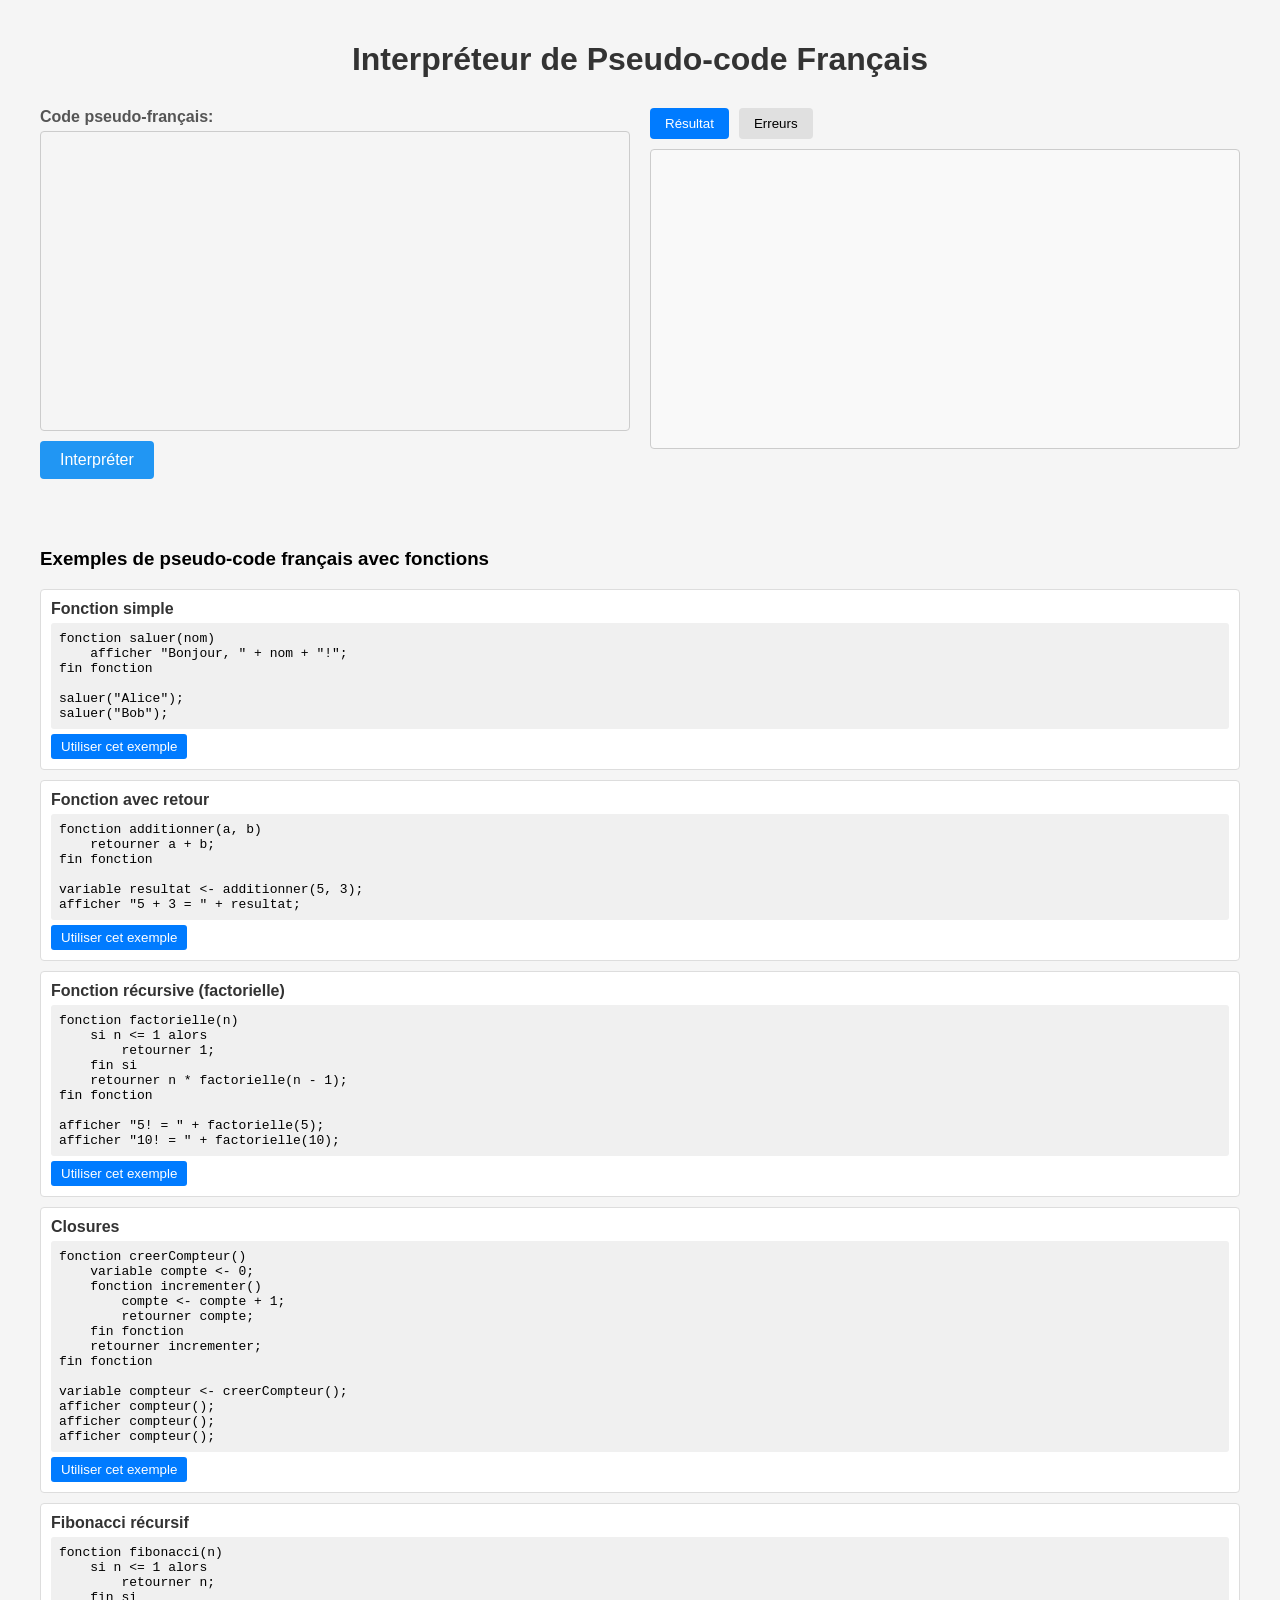
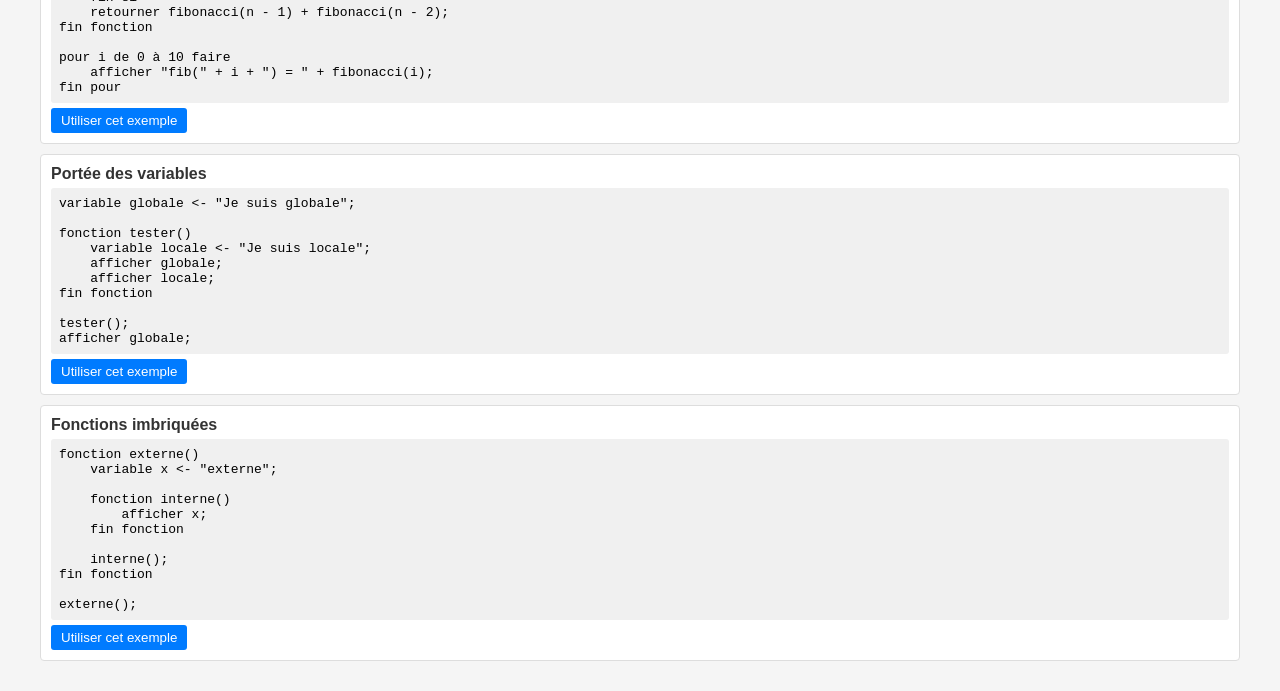
==== index.html @ 74392291 "État initial : version modulaire + CodeMirror 6" ====
<!DOCTYPE html>
<html lang="fr">
<head>
    <meta charset="UTF-8">
    <meta name="viewport" content="width=device-width, initial-scale=1.0">
    <title>Interpréteur de Pseudo-code Français</title>
    <link rel="stylesheet" href="style.css">
</head>
<body>
    <h1>Interpréteur de Pseudo-code Français</h1>
    
    <div class="container">
        <div class="editor-container">
            <div class="input-area">
                <div class="label">Code pseudo-français:</div>
                <!-- avant : <textarea id="code-input"></textarea> -->
                <div id="code-input"></div>
                <div class="button-group">
                    <button id="interpret-btn" class="btn">Interpréter</button>
                </div>
            </div>
            <div class="output-area">
                <div class="output-tabs">
                    <button class="output-tab active" data-target="result-output">Résultat</button>
                    <button class="output-tab" data-target="errors-output">Erreurs</button>
                </div>
                <div id="result-output" class="output-visible"></div>
                <div id="errors-output"></div>
            </div>
        </div>
        
        <div class="examples">
            <h3>Exemples de pseudo-code français avec fonctions</h3>
            
            <div class="example">
                <div class="example-title">Fonction simple</div>
                <div class="example-code">fonction saluer(nom)
    afficher "Bonjour, " + nom + "!";
fin fonction

saluer("Alice");
saluer("Bob");</div>
                <button class="use-example-btn" data-example="1">Utiliser cet exemple</button>
            </div>
            
            <div class="example">
                <div class="example-title">Fonction avec retour</div>
                <div class="example-code">fonction additionner(a, b)
    retourner a + b;
fin fonction

variable resultat <- additionner(5, 3);
afficher "5 + 3 = " + resultat;</div>
                <button class="use-example-btn" data-example="2">Utiliser cet exemple</button>
            </div>
            
            <div class="example">
                <div class="example-title">Fonction récursive (factorielle)</div>
                <div class="example-code">fonction factorielle(n)
    si n <= 1 alors
        retourner 1;
    fin si
    retourner n * factorielle(n - 1);
fin fonction

afficher "5! = " + factorielle(5);
afficher "10! = " + factorielle(10);</div>
                <button class="use-example-btn" data-example="3">Utiliser cet exemple</button>
            </div>
            
            <div class="example">
                <div class="example-title">Closures</div>
                <div class="example-code">fonction creerCompteur()
    variable compte <- 0;
    fonction incrementer()
        compte <- compte + 1;
        retourner compte;
    fin fonction
    retourner incrementer;
fin fonction

variable compteur <- creerCompteur();
afficher compteur();
afficher compteur();
afficher compteur();</div>
                <button class="use-example-btn" data-example="4">Utiliser cet exemple</button>
            </div>
            
            <div class="example">
                <div class="example-title">Fibonacci récursif</div>
                <div class="example-code">fonction fibonacci(n)
    si n <= 1 alors
        retourner n;
    fin si
    retourner fibonacci(n - 1) + fibonacci(n - 2);
fin fonction

pour i de 0 à 10 faire
    afficher "fib(" + i + ") = " + fibonacci(i);
fin pour</div>
                <button class="use-example-btn" data-example="5">Utiliser cet exemple</button>
            </div>
            
            <div class="example">
                <div class="example-title">Portée des variables</div>
                <div class="example-code">variable globale <- "Je suis globale";

fonction tester()
    variable locale <- "Je suis locale";
    afficher globale;
    afficher locale;
fin fonction

tester();
afficher globale;</div>
                <button class="use-example-btn" data-example="6">Utiliser cet exemple</button>
            </div>
            
            <div class="example">
                <div class="example-title">Fonctions imbriquées</div>
                <div class="example-code">fonction externe()
    variable x <- "externe";
    
    fonction interne()
        afficher x;
    fin fonction
    
    interne();
fin fonction

externe();</div>
                <button class="use-example-btn" data-example="7">Utiliser cet exemple</button>
            </div>
        </div>
    </div>
    
<script type="importmap">
{
"imports": {
    "@codemirror/view": "https://esm.sh/@codemirror/view@6",
    "@codemirror/language": "https://esm.sh/@codemirror/language@6",
    "@codemirror/commands": "https://esm.sh/@codemirror/commands@6"
}
}
</script> 
    <script src="js/tokens.js"></script>
    <script src="js/scanner.js"></script>
    <script src="js/ast.js"></script>
    <script src="js/errors.js"></script>
    <script src="js/parser.js"></script>
    <script src="js/environment.js"></script>
    <script src="js/callable.js"></script>
    <script src="js/interpreter.js"></script>
    <script src="js/examples.js"></script>
    <script type="module" src="js/ui.js"></script>
</body>
</html>
---- style.css ----
body {
	font-family: 'Segoe UI', Tahoma, Geneva, Verdana, sans-serif;
	max-width: 1200px;
	margin: 0 auto;
	padding: 20px;
	background-color: #f5f5f5;
}
h1 {
	color: #333;
	text-align: center;
	margin-bottom: 30px;
}
.container {
	display: flex;
	flex-direction: column;
	gap: 20px;
}
.editor-container {
	display: flex;
	gap: 20px;
	width: 100%;
}
.input-area, .output-area {
	flex: 1;
	display: flex;
	flex-direction: column;
}
.label {
	font-weight: bold;
	margin-bottom: 5px;
	color: #555;
}


#code-input {
	width: 100%;
	height: 300px;
	border: 1px solid #ccc;
	border-radius: 4px;
	box-sizing: border-box;
	overflow: hidden;
}
#code-input .cm-editor {
	height: 100%;
}
#code-input .cm-scroller {
	overflow: auto;
	font-family: monospace;
}


.button-group {
	display: flex;
	gap: 10px;
	margin-top: 10px;
}
.btn {
	padding: 10px 20px;
	color: white;
	border: none;
	border-radius: 4px;
	cursor: pointer;
	font-size: 16px;
	transition: background-color 0.3s;
}
#parse-btn {
	background-color: #4CAF50;
}
#parse-btn:hover {
	background-color: #45a049;
}
#interpret-btn {
	background-color: #2196F3;
}
#interpret-btn:hover {
	background-color: #1976D2;
}
.output-tabs {
	display: flex;
	gap: 10px;
	margin-bottom: 10px;
}
.output-tab {
	padding: 8px 15px;
	background-color: #e0e0e0;
	border: none;
	border-radius: 4px;
	cursor: pointer;
	transition: background-color 0.2s;
}
.output-tab.active {
	background-color: #007bff;
	color: white;
}
#tokens-output, #ast-output, #result-output, #errors-output {
	width: 100%;
	height: 300px;
	padding: 12px;
	border: 1px solid #ccc;
	border-radius: 4px;
	background-color: #f9f9f9;
	font-family: monospace;
	overflow-y: auto;
	box-sizing: border-box;
	display: none;
}
.output-visible {
	display: block !important;
}
.examples {
	margin-top: 30px;
}
.example {
	background-color: white;
	border: 1px solid #ddd;
	border-radius: 4px;
	padding: 10px;
	margin-bottom: 10px;
}
.example-title {
	font-weight: bold;
	margin-bottom: 5px;
	color: #333;
}
.example-code {
	background-color: #f0f0f0;
	padding: 8px;
	border-radius: 3px;
	font-family: monospace;
	white-space: pre;
	overflow-x: auto;
}
.use-example-btn {
	margin-top: 5px;
	padding: 5px 10px;
	background-color: #007bff;
	color: white;
	border: none;
	border-radius: 3px;
	cursor: pointer;
}
.use-example-btn:hover {
	background-color: #0069d9;
}
.token-type {
	font-weight: bold;
	color: #0066cc;
}
.token-lexeme {
	color: #cc6600;
}
.token-literal {
	color: #006600;
}
.token-line {
	color: #666666;
}
.error {
	color: #cc0000;
	font-weight: bold;
}
.runtime-error {
	color: #dc3545;
	background-color: #f8d7da;
	border: 1px solid #f5c6cb;
	padding: 8px;
	border-radius: 4px;
	margin: 5px 0;
}
.success {
	color: #155724;
	background-color: #d4edda;
	border: 1px solid #c3e6cb;
	padding: 8px;
	border-radius: 4px;
	margin: 5px 0;
}
.result-value {
	font-weight: bold;
	color: #28a745;
}
.ast-node {
	margin-left: 20px;
}
.ast-type {
	font-weight: bold;
	color: #0066cc;
}
.ast-content {
	color: #333;
}
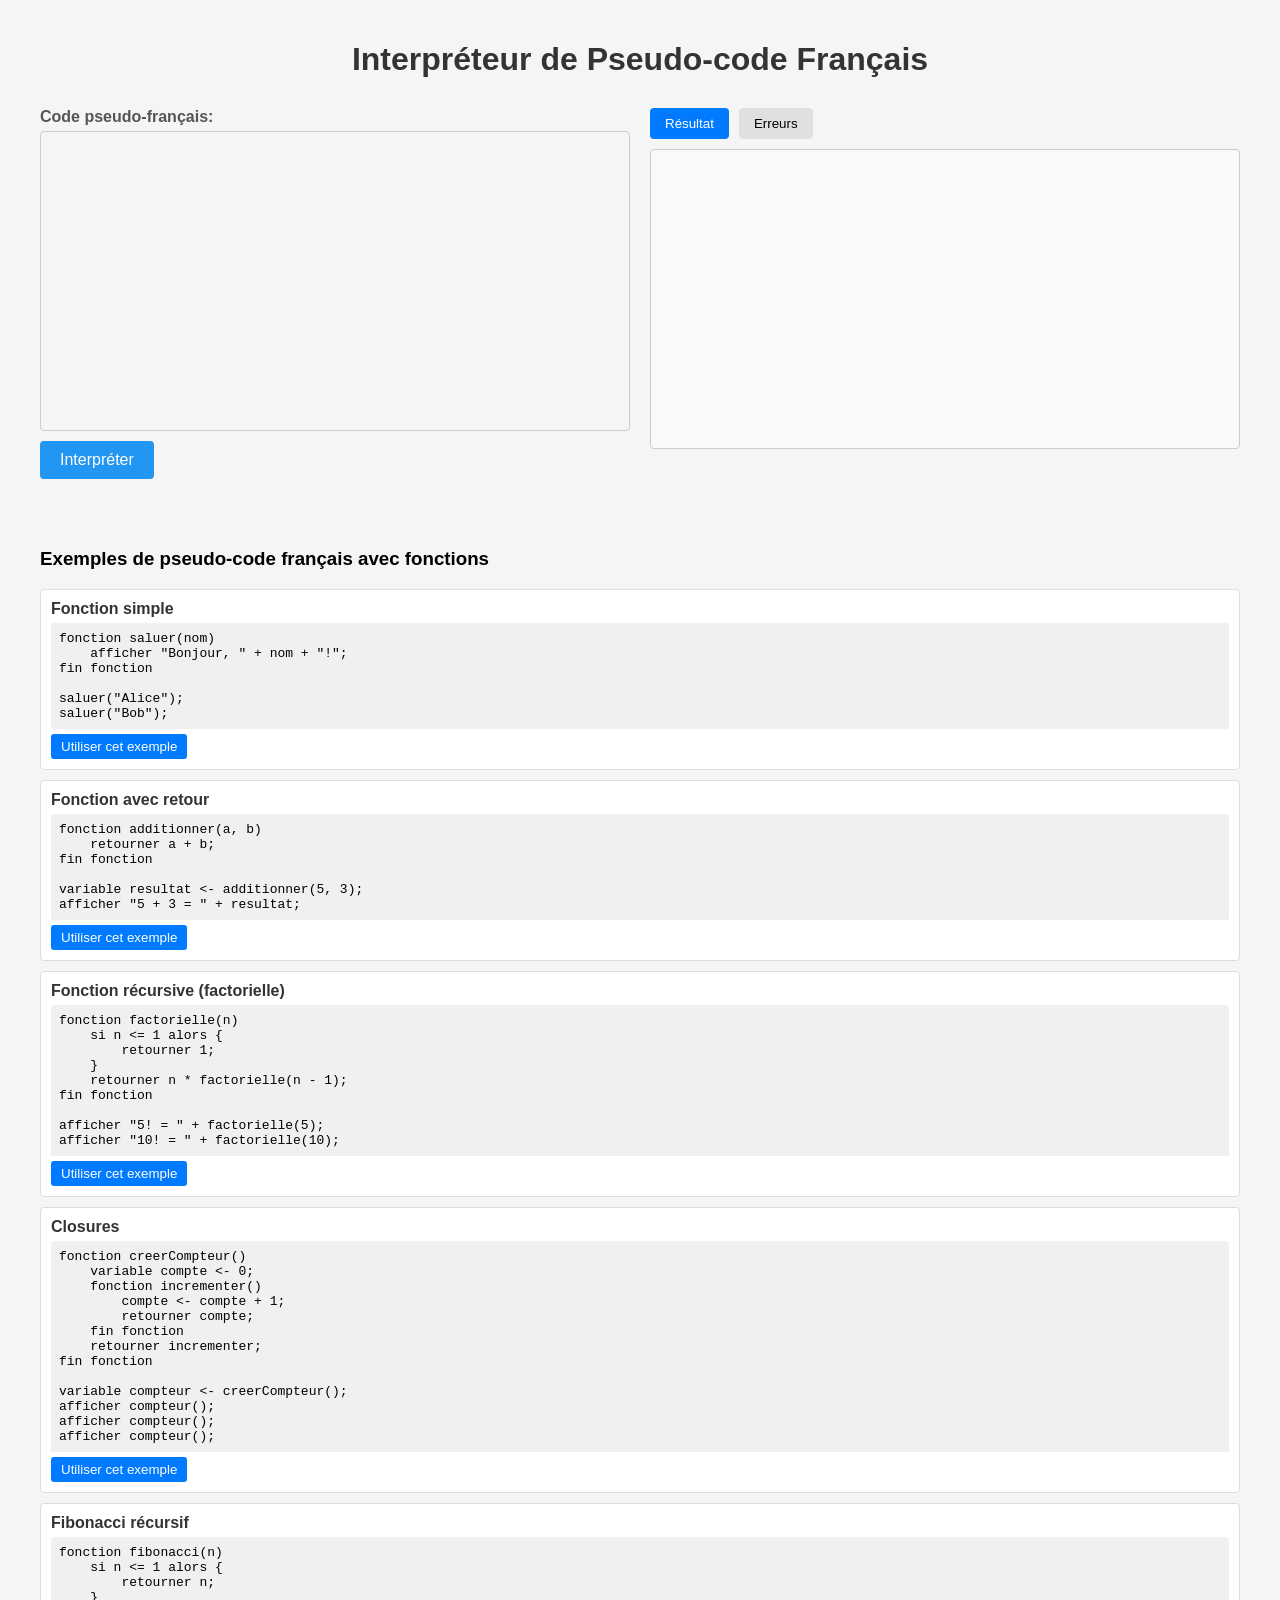
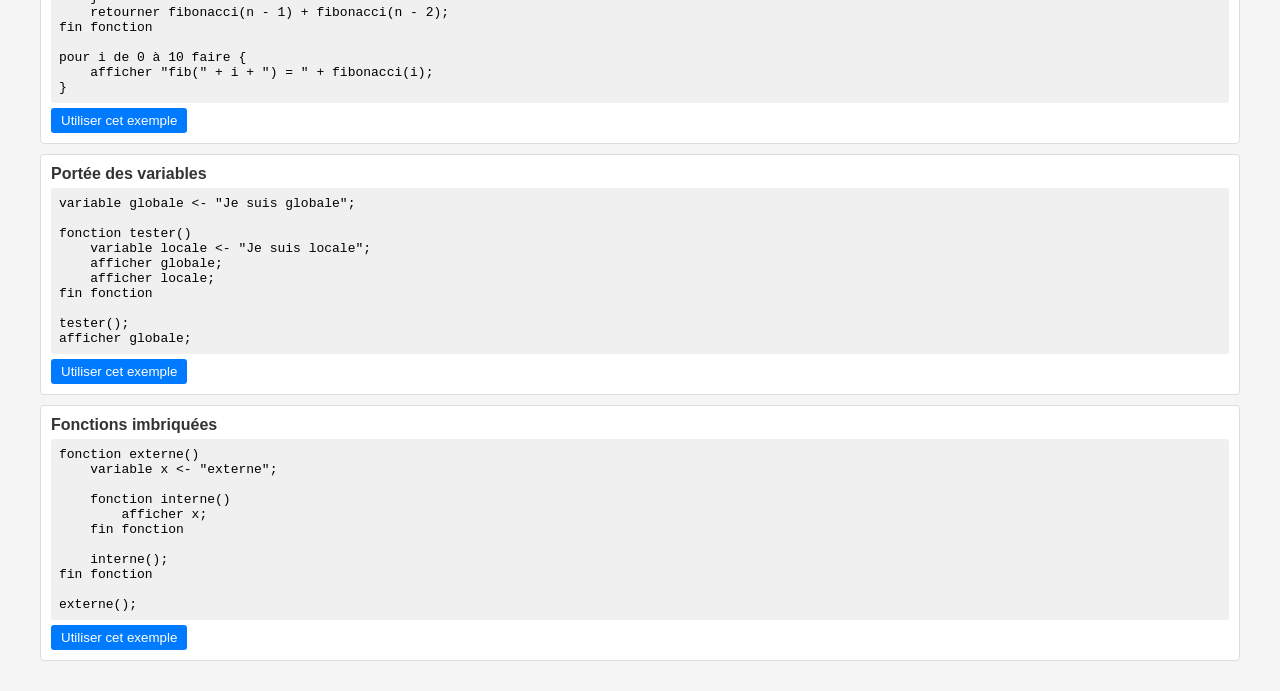
==== commit e1e38407: "Exemples 3 et 5 : passer à la syntaxe à accolades Ces exemples utilisaient « fin si » et « fin pour " ====
--- a/index.html
+++ b/index.html
@@ -57,9 +57,9 @@
             <div class="example">
                 <div class="example-title">Fonction récursive (factorielle)</div>
                 <div class="example-code">fonction factorielle(n)
-    si n <= 1 alors
+    si n <= 1 alors {
         retourner 1;
-    fin si
+    }
     retourner n * factorielle(n - 1);
 fin fonction
 
@@ -89,15 +89,15 @@
             <div class="example">
                 <div class="example-title">Fibonacci récursif</div>
                 <div class="example-code">fonction fibonacci(n)
-    si n <= 1 alors
+    si n <= 1 alors {
         retourner n;
-    fin si
+    }
     retourner fibonacci(n - 1) + fibonacci(n - 2);
 fin fonction
 
-pour i de 0 à 10 faire
+pour i de 0 à 10 faire {
     afficher "fib(" + i + ") = " + fibonacci(i);
-fin pour</div>
+}</div>
                 <button class="use-example-btn" data-example="5">Utiliser cet exemple</button>
             </div>
             
